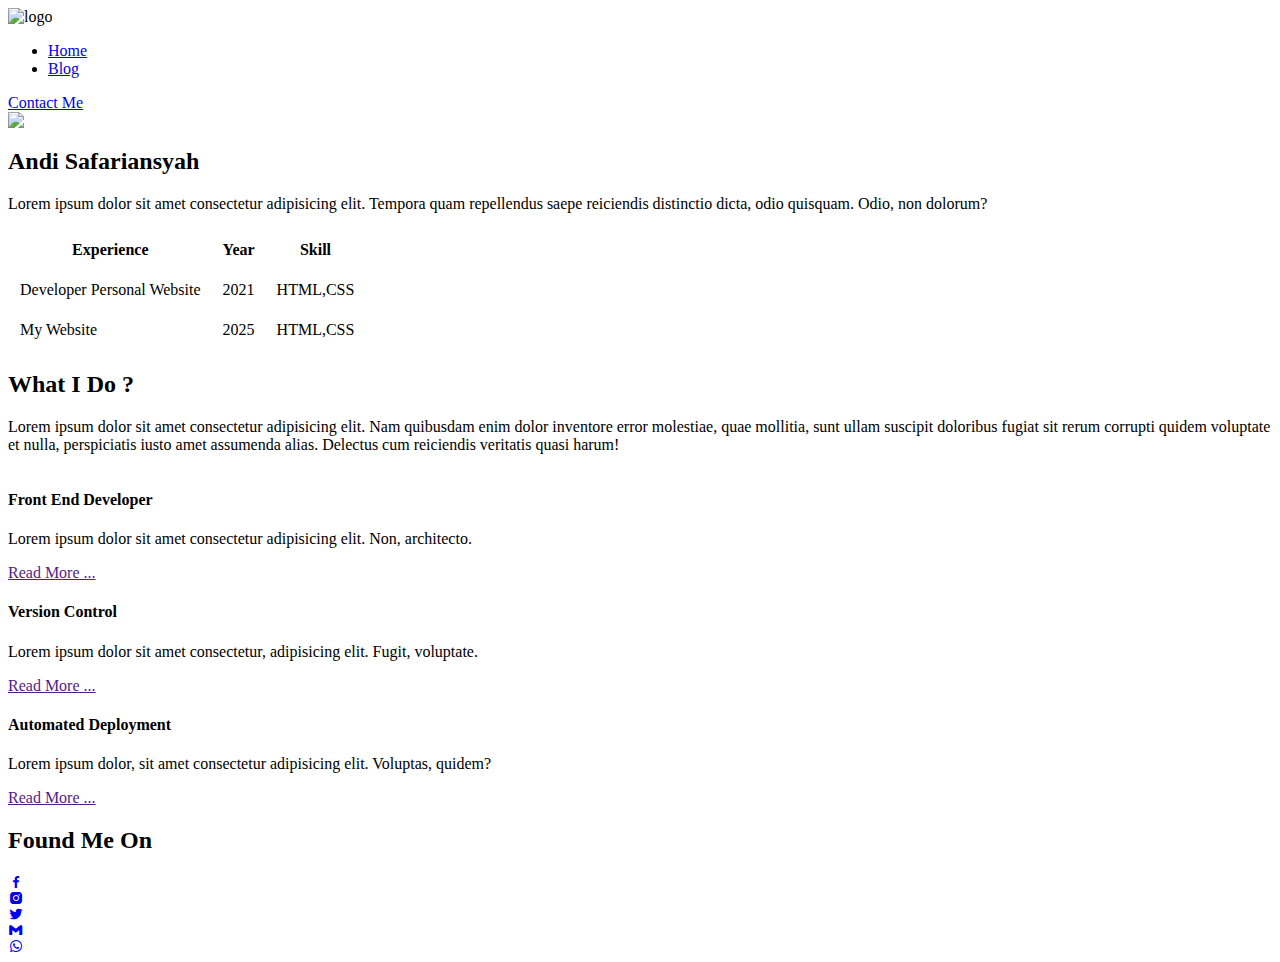
==== home/index.html @ e7d31625 "update" ====
<html>
<meta charset="UTF-8" />
<meta http-equiv="X-UA-Compatible" content="IE=edge" />
<meta name="viewport" content="width=device-width, initial-scale=1.0" />

<head>
    <link href="https://unpkg.com/boxicons@2.1.1/css/boxicons.min.css" rel="stylesheet" />
    <link rel="stylesheet" href="../asset/css/index.css" />
    <link rel="stylesheet" href="../asset/css/responsif.css" />
    <title>Personal Web</title>
</head>

<body>
    <nav>
        <div class="left">
            <img src="" alt="logo" />
            <ul>
                <li><a href="#">Home</a></li>
                <li><a href="blog/blog.html">Blog</a></li>
            </ul>
        </div>
        <div class="right">
            <a href="contact/contact.html">Contact Me</a>
        </div>
    </nav>

    <div class="container">
        <div class="section">
            <div class="left_content">
                <div class="card">
                    <div class="img_section_card">
                        <img src="../asset/WhatsApp Image 2022-01-11 at 23.51.16.jpeg" class="img_card" />
                    </div>
                    <h2 class="name_card">Andi Safariansyah</h2>
                    <p class="text_card">
                        Lorem ipsum dolor sit amet consectetur adipisicing elit. Tempora quam repellendus saepe reiciendis distinctio dicta, odio quisquam. Odio, non dolorum?
                    </p>

                    <table cellpadding="10" class="table_card">
                        <tr class="head_table">
                            <th>Experience</th>
                            <th>Year</th>
                            <th>Skill</th>
                        </tr>
                        <tr>
                            <td class="table_text">Developer Personal Website</td>
                            <td class="table_text">2021</td>
                            <td class="table_text">HTML,CSS</td>
                        </tr>

                        <tr>
                            <td class="table_text">My Website</td>
                            <td class="table_text">2025</td>
                            <td class="table_text">HTML,CSS</td>
                        </tr>
                    </table>
                </div>
            </div>

            <div class="right_content">
                <h2 class="head_right">What I Do ?</h2>
                <p>
                    Lorem ipsum dolor sit amet consectetur adipisicing elit. Nam quibusdam enim dolor inventore error molestiae, quae mollitia, sunt ullam suscipit doloribus fugiat sit rerum corrupti quidem voluptate et nulla, perspiciatis iusto amet assumenda alias. Delectus
                    cum reiciendis veritatis quasi harum!
                </p>

                <div class="skill_container">
                    <div class="col_1">
                        <img src="assets/img/js_logo.png" alt="" />
                        <h4>Front End Developer</h4>
                        <p class="text_col">
                            Lorem ipsum dolor sit amet consectetur adipisicing elit. Non, architecto.
                        </p>
                        <a href="" class="text_link">Read More ...</a>
                    </div>
                    <div class="col_2">
                        <img src="assets/img/git_logo.png" alt="" />
                        <h4>Version Control</h4>
                        <p class="text_col">
                            Lorem ipsum dolor sit amet consectetur, adipisicing elit. Fugit, voluptate.
                        </p>
                        <a href="" class="text_link">Read More ...</a>
                    </div>
                    <div class="col_3">
                        <img src="assets/img/deploy_logo.png" alt="" />
                        <h4>Automated Deployment</h4>
                        <p class="text_col">
                            Lorem ipsum dolor, sit amet consectetur adipisicing elit. Voluptas, quidem?
                        </p>
                        <a href="" class="text_link">Read More ...</a>
                    </div>
                </div>

                <div class="social_media">
                    <h2 class="head_right">Found Me On</h2>
                    <span></span>
                    <div class="social_section">
                        <div class="social_icon">
                            <a href="https://www.facebook.com/"><i class="bx bxl-facebook"></i
                ></a>
                        </div>
                        <div class="social_icon">
                            <a href="https://www.instagram.com"><i class="bx bxl-instagram-alt"></i
                ></a>
                        </div>
                        <div class="social_icon">
                            <a href="https://www.twitter.com"><i class="bx bxl-twitter"></i
                ></a>
                        </div>
                        <div class="social_icon">
                            <a href="https://www.gmail.com"><i class="bx bxl-gmail"></i></a>
                        </div>
                        <div class="social_icon">
                            <a href="https://www.whatsapp.com"><i class="bx bxl-whatsapp"></i
                ></a>
                        </div>
                    </div>
                </div>
            </div>
        </div>
    </div>
    <script src="js/style.js"></script>
</body>

</html>
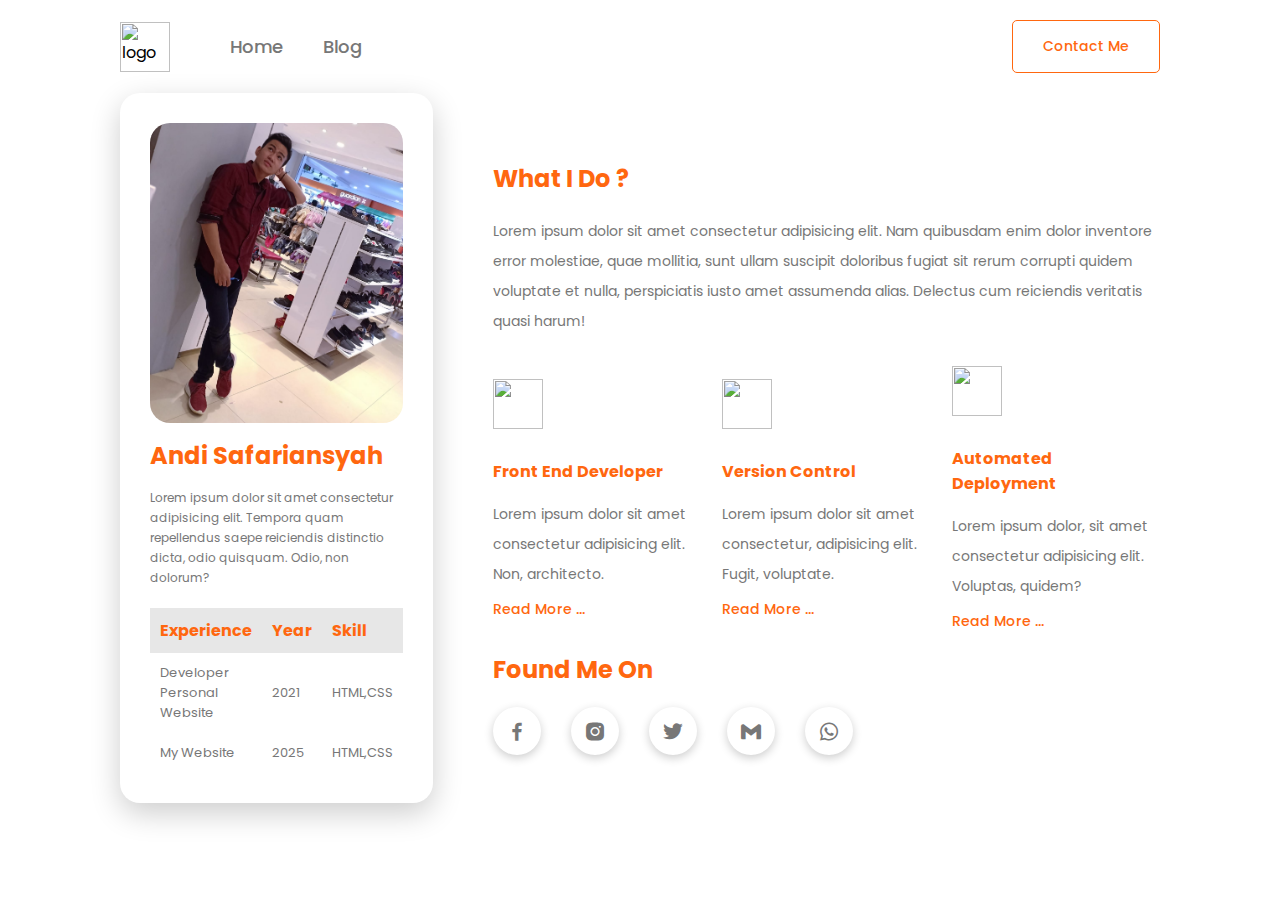
==== commit 750a728d: "update" ====
--- a/home/index.html
+++ b/home/index.html
@@ -5,8 +5,8 @@
 
 <head>
     <link href="https://unpkg.com/boxicons@2.1.1/css/boxicons.min.css" rel="stylesheet" />
-    <link rel="stylesheet" href="../asset/css/index.css" />
-    <link rel="stylesheet" href="../asset/css/responsif.css" />
+    <link rel="stylesheet" href="../home/asset/css/index.css" />
+    <link rel="stylesheet" href="../home/asset/css/responsif.css" />
     <title>Personal Web</title>
 </head>
 
@@ -29,7 +29,7 @@
             <div class="left_content">
                 <div class="card">
                     <div class="img_section_card">
-                        <img src="../asset/WhatsApp Image 2022-01-11 at 23.51.16.jpeg" class="img_card" />
+                        <img src="../home/asset/WhatsApp Image 2022-01-11 at 23.51.16.jpeg" class="img_card" />
                     </div>
                     <h2 class="name_card">Andi Safariansyah</h2>
                     <p class="text_card">
--- a/home/asset/css/index.css
+++ b/home/asset/css/index.css
@@ -0,0 +1,335 @@
+@import url("https://fonts.googleapis.com/css2?family=Poppins:wght@400;500;600;700&display=swap");
+* {
+    margin: 0;
+    font-family: "Poppins", sans-serif;
+    box-sizing: border-box;
+}
+
+img {
+    width: 50px;
+    height: 50px;
+}
+
+
+/* Nav Menu */
+
+nav {
+    display: flex;
+    height: 7vh;
+    padding-top: 30px;
+}
+
+.left {
+    flex: 50%;
+    padding: 15px;
+    padding-left: 120px;
+    display: flex;
+    justify-content: flex-start;
+    align-items: center;
+}
+
+.right {
+    flex: 50%;
+    padding: 15px;
+    padding-right: 120px;
+    display: flex;
+    justify-content: flex-end;
+    align-items: center;
+}
+
+.left ul {
+    display: flex;
+    justify-content: center;
+    align-items: center;
+}
+
+nav .left li {
+    display: inline;
+}
+
+nav ul li a {
+    text-decoration: none;
+    color: #777777;
+    margin: 20px;
+    font-size: 18px;
+    font-weight: 500;
+}
+
+nav ul li a:hover {
+    color: rgb(255, 103, 15);
+}
+
+nav .right a {
+    padding: 15px 30px;
+    border: 1px solid rgb(255, 103, 15);
+    text-decoration: none;
+    border-radius: 5px;
+    color: rgb(255, 103, 15);
+    font-size: 14px;
+    font-weight: 500;
+}
+
+nav .right a:hover {
+    background: rgb(255, 103, 15);
+    color: #fff;
+    transition: all 0.3s ease-in-out;
+}
+
+
+/* End Of Nav */
+
+
+/* Left Content */
+
+.container {
+    height: 93vh;
+    padding: 0;
+    margin: 0 120px;
+}
+
+.section {
+    display: flex;
+    justify-content: flex-start;
+    align-items: center;
+    gap: 60px;
+    padding-top: 30px;
+}
+
+.left_content {
+    flex: 30%;
+}
+
+.card {
+    padding: 30px;
+    box-shadow: 0 10px 30px rgba(0, 0, 0, 0.2);
+    border-radius: 20px;
+}
+
+.img_section_card {
+    max-width: 100%;
+    max-height: 100%;
+}
+
+.img_card {
+    width: 100%;
+    height: 300px;
+    border-radius: 20px;
+}
+
+.name_card {
+    font-size: 24px;
+    color: rgb(255, 103, 15);
+    margin: 15px 0;
+}
+
+.table_card {
+    width: 100%;
+    border: none;
+    border-collapse: collapse;
+    margin-top: 20px;
+}
+
+.text_card {
+    font-size: 12px;
+    line-height: 20px;
+    color: #777777;
+}
+
+.head_table {
+    background-color: #e7e7e7;
+    text-align: left;
+    color: rgb(255, 103, 15);
+}
+
+.table_text {
+    font-size: 13px;
+    color: #777777;
+}
+
+
+/* End Of Left */
+
+
+/* Right Content */
+
+.right_content {
+    display: inline;
+}
+
+.right_content {
+    flex: 70%;
+}
+
+.head_right {
+    color: rgb(255, 103, 15);
+    margin: 20px 0;
+}
+
+.section .right_content p {
+    font-size: 14px;
+    line-height: 30px;
+    margin-top: 15px;
+    color: #777777;
+}
+
+.skill_container {
+    display: flex;
+    gap: 30px;
+    justify-content: space-between;
+    align-items: center;
+}
+
+.skill_container img {
+    margin-top: 30px;
+    margin-bottom: 20px;
+}
+
+.skill_container h4 {
+    margin: 10px 0;
+    color: rgb(255, 103, 15);
+}
+
+.skill_container p {
+    margin: 10px 0;
+    font-size: 14px;
+    color: #777777;
+}
+
+.text_link {
+    font-size: 14px;
+    text-decoration: none;
+    color: rgb(255, 103, 15);
+    font-weight: 500;
+}
+
+.social_section {
+    margin-top: 20px;
+    display: flex;
+    justify-content: flex-start;
+    gap: 30px;
+}
+
+.social_icon {
+    background-color: #fff;
+    height: 48px;
+    width: 48px;
+    border-radius: 100%;
+    display: flex;
+    justify-content: center;
+    align-items: center;
+    box-shadow: 0 3px 10px rgba(0, 0, 0, 0.2);
+}
+
+.bx {
+    font-size: 24px;
+    margin-top: 2px;
+    color: #777777;
+}
+
+.social_icon:hover {
+    background-color: rgb(255, 103, 15);
+    transition: all 0.3s ease-in-out;
+}
+
+.bx:hover {
+    color: #fff;
+}
+
+
+/* End Of Right */
+
+
+/* form contact */
+
+.form_container {
+    height: 93vh;
+}
+
+.form_section {
+    width: 500px;
+    margin: 30px auto;
+    box-shadow: 0 10px 30px #dedede;
+    border: 0.2px solid #cfcfcf;
+    padding: 30px;
+    border-radius: 10px;
+}
+
+.title_form {
+    text-align: center;
+    margin-bottom: 20px;
+    color: rgb(255, 103, 15);
+}
+
+.label_form {
+    font-weight: 600;
+    color: #202020;
+}
+
+.input_form {
+    background-color: #f5f5f5;
+    width: 100%;
+    border: 0.5px solid #dedede;
+    padding: 15px;
+    margin: 10px 0;
+    border-radius: 10px;
+    outline: none;
+    box-shadow: 0px 0px 20px #dedede;
+}
+
+.input_area {
+    padding: 5px;
+    background-color: #f5f5f5;
+    border: 0.5px solid #dedede;
+    width: 100%;
+    margin: 10px 0;
+    border-radius: 10px;
+    padding: 15px;
+    outline: none;
+    box-shadow: 0px 0px 20px #dedede;
+}
+
+.text_form {
+    font-size: 18px;
+    font-weight: 500;
+    text-align: center;
+    margin: 20px 0;
+    color: rgb(255, 103, 15);
+}
+
+.check_form {
+    display: flex;
+    justify-content: center;
+    align-items: center;
+    gap: 60px;
+    margin: 10px 0;
+}
+
+.form_row {
+    display: flex;
+    justify-content: space-between;
+    gap: 10px;
+}
+
+.btn_form {
+    cursor: pointer;
+    background-color: rgb(255, 103, 15);
+    color: #fff;
+    margin: 10px 0;
+    padding: 15px 30px;
+    border-style: none;
+    border-radius: 10px;
+    font-size: 18px;
+    font-weight: 500;
+    width: 100%;
+}
+
+.col_send {
+    display: flex;
+    justify-content: center;
+    align-items: center;
+    gap: 20px;
+}
+
+.icon_send {
+    color: #fff;
+}--- a/home/asset/css/responsif.css
+++ b/home/asset/css/responsif.css
@@ -0,0 +1,50 @@
+@media (min-width: 310px) and (max-width: 500px) {
+    nav .right a {
+        padding: 10px 20px;
+        font-size: 10px;
+    }
+    nav ul li a {
+        text-decoration: none;
+        color: #777777;
+        margin: 20px;
+        font-size: 14px;
+        font-weight: 500;
+    }
+    .left {
+        flex: 30%;
+        padding: 15px 0 15px 0;
+        padding-left: 10px;
+        display: flex;
+        justify-content: flex-start;
+        align-items: center;
+    }
+    .right {
+        flex: 70%;
+        padding: 15px 0 15px 0;
+        padding-right: 10px;
+        display: flex;
+        justify-content: flex-end;
+        align-items: center;
+    }
+    .container {
+        height: 93vh;
+        padding: 0;
+        margin: 0 30px;
+    }
+    .section {
+        display: flex;
+        flex-direction: column;
+        align-items: center;
+        text-align: center;
+    }
+    .text_col {
+        margin: 10px 0;
+        font-size: 12px;
+        color: #777777;
+    }
+    .img_card {
+        width: 100%;
+        height: 250px;
+        border-radius: 20px;
+    }
+}